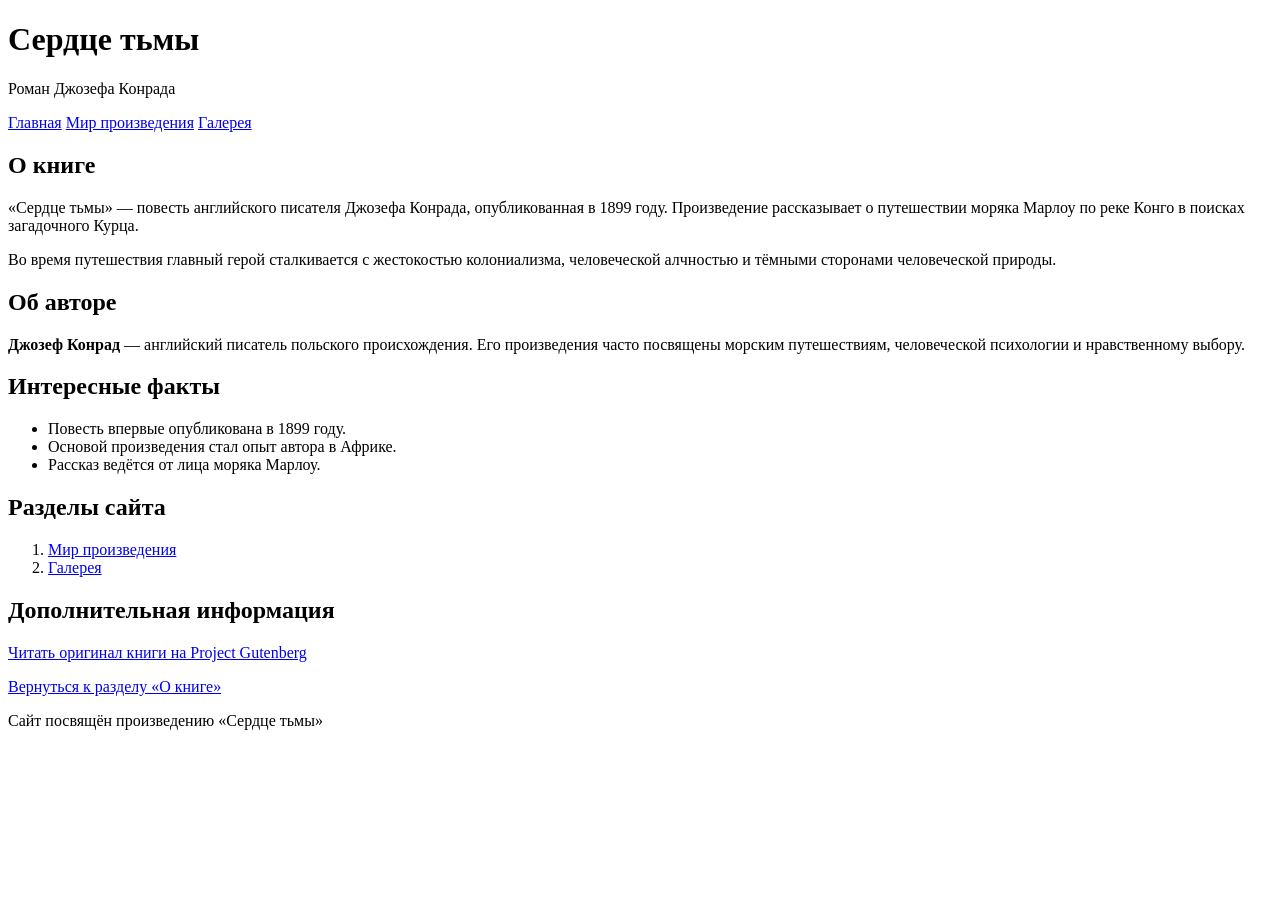
==== index.html @ cf0d7f8c "Create homepage" ====
<!DOCTYPE html>
<html lang="ru">
<head>
    <meta charset="UTF-8">
    <meta name="viewport" content="width=device-width, initial-scale=1.0">
    <meta name="description" content="Сайт о книге Джозефа Конрада «Сердце тьмы»">
    <meta name="author" content="Студент">
    <title>Сердце тьмы — Главная</title>
    <link rel="stylesheet" href="style.css">
</head>
<body>

    <header>
        <h1>Сердце тьмы</h1>
        <p>Роман Джозефа Конрада</p>

        <nav>
            <a href="index.html">Главная</a>
            <a href="world.html">Мир произведения</a>
            <a href="gallery.html">Галерея</a>
        </nav>
    </header>

    <main>
        <section id="about">
            <h2>О книге</h2>

            <p>
                «Сердце тьмы» — повесть английского писателя
                Джозефа Конрада, опубликованная в 1899 году.
                Произведение рассказывает о путешествии моряка
                Марлоу по реке Конго в поисках загадочного Курца.
            </p>

            <p>
                Во время путешествия главный герой сталкивается
                с жестокостью колониализма, человеческой
                алчностью и тёмными сторонами человеческой природы.
            </p>
        </section>

        <section id="author">
            <h2>Об авторе</h2>

            <p>
                <strong>Джозеф Конрад</strong> — английский писатель
                польского происхождения. Его произведения
                часто посвящены морским путешествиям,
                человеческой психологии и нравственному выбору.
            </p>
        </section>

        <section id="facts">
            <h2>Интересные факты</h2>

            <ul>
                <li>Повесть впервые опубликована в 1899 году.</li>
                <li>Основой произведения стал опыт автора в Африке.</li>
                <li>Рассказ ведётся от лица моряка Марлоу.</li>
            </ul>
        </section>

        <section id="navigation">
            <h2>Разделы сайта</h2>

            <ol>
                <li><a href="world.html">Мир произведения</a></li>
                <li><a href="gallery.html">Галерея</a></li>
            </ol>
        </section>

        <section id="links">
            <h2>Дополнительная информация</h2>

            <p>
                <a href="https://www.gutenberg.org/ebooks/219"
                   target="_blank">
                    Читать оригинал книги на Project Gutenberg
                </a>
            </p>

            <p>
                <a href="#about">Вернуться к разделу «О книге»</a>
            </p>
        </section>
    </main>

    <footer>
        <p>Сайт посвящён произведению «Сердце тьмы»</p>
    </footer>

</body>
</html>
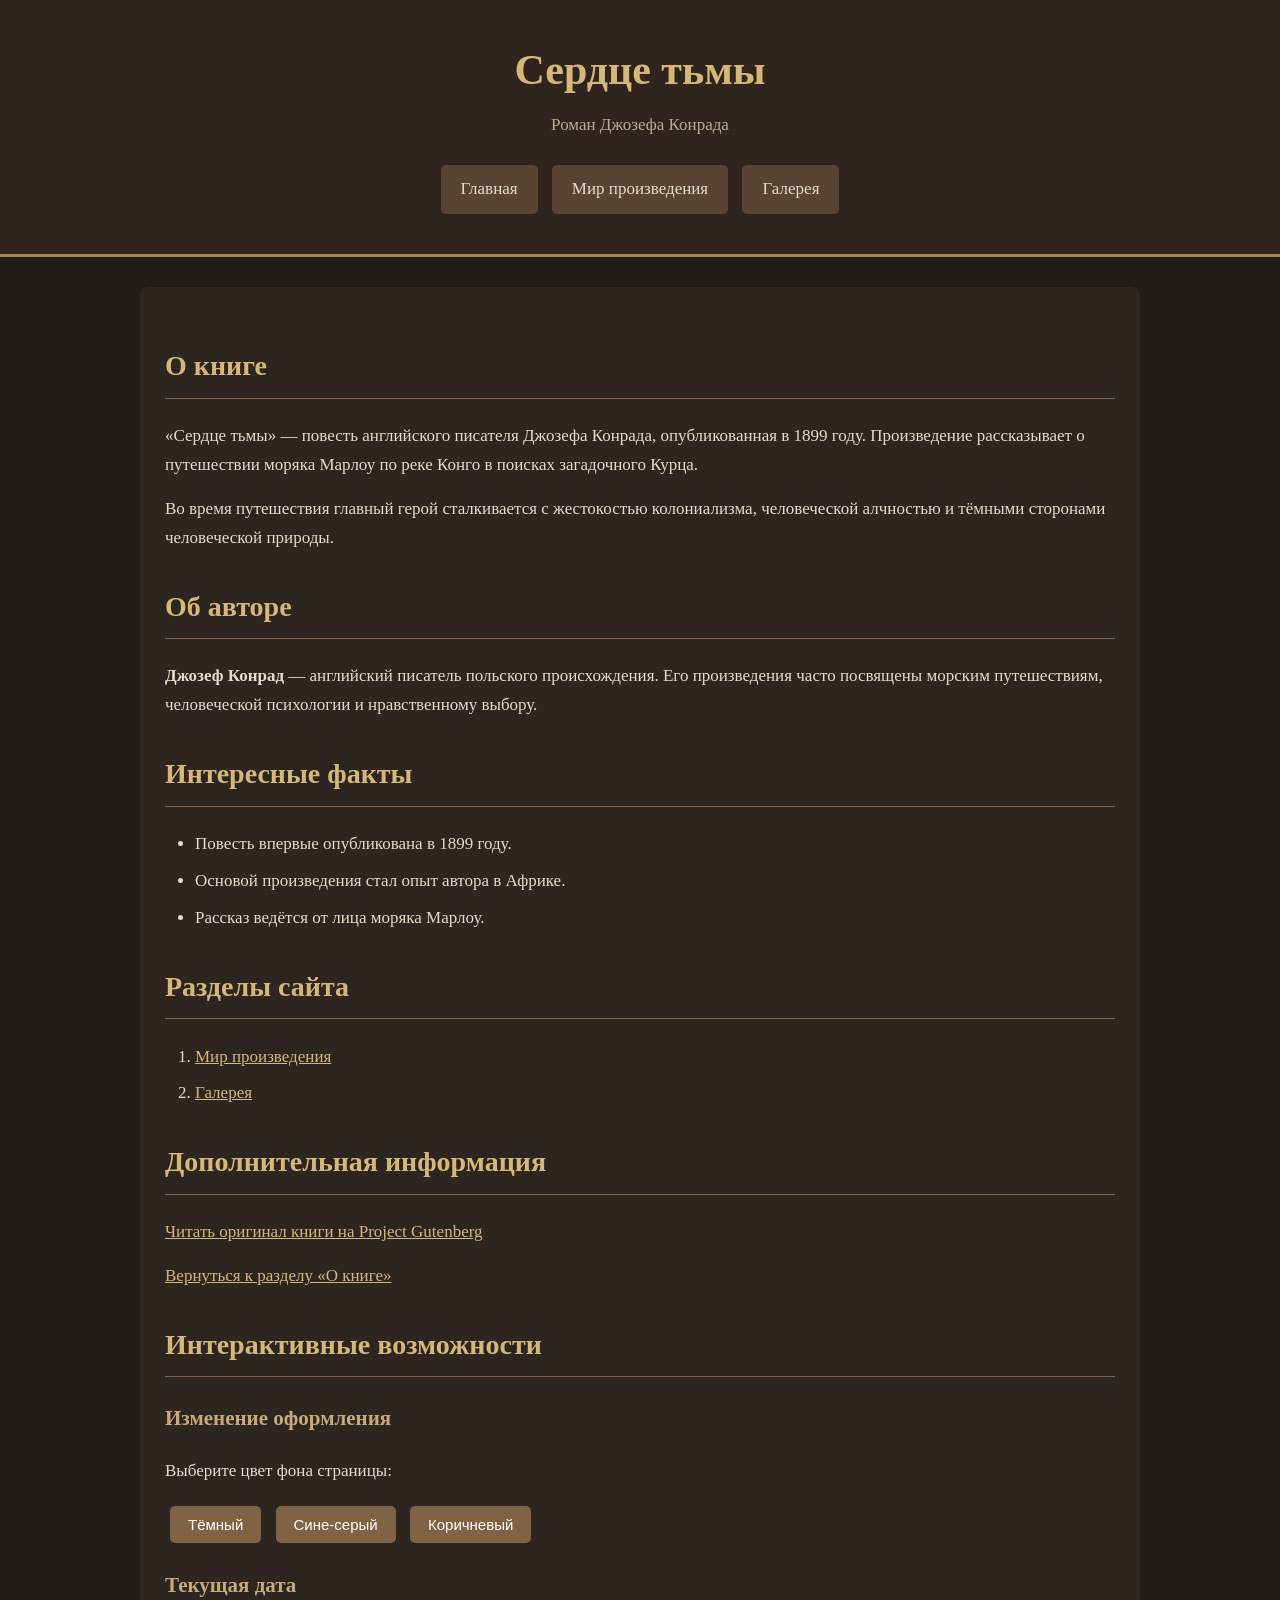
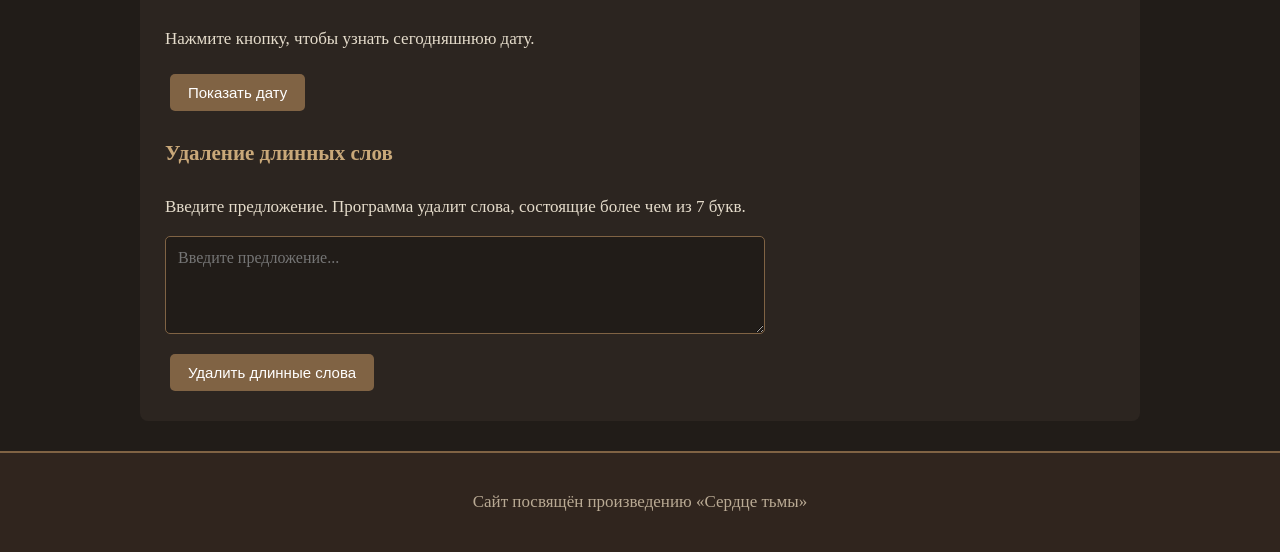
==== commit 4fd6e36e: "Full functionality" ====
--- a/index.html
+++ b/index.html
@@ -1,6 +1,6 @@
-
 <!DOCTYPE html>
 <html lang="ru">
+
 <head>
     <meta charset="UTF-8">
     <meta name="viewport" content="width=device-width, initial-scale=1.0">
@@ -9,6 +9,7 @@
     <title>Сердце тьмы — Главная</title>
     <link rel="stylesheet" href="style.css">
 </head>
+
 <body>
 
     <header>
@@ -74,8 +75,7 @@
             <h2>Дополнительная информация</h2>
 
             <p>
-                <a href="https://www.gutenberg.org/ebooks/219"
-                   target="_blank">
+                <a href="https://www.gutenberg.org/ebooks/219" target="_blank">
                     Читать оригинал книги на Project Gutenberg
                 </a>
             </p>
@@ -84,11 +84,49 @@
                 <a href="#about">Вернуться к разделу «О книге»</a>
             </p>
         </section>
+
+
+        <section id="interactive">
+            <h2>Интерактивные возможности</h2>
+
+            <h3>Изменение оформления</h3>
+            <p>Выберите цвет фона страницы:</p>
+
+            <button onclick="changeBackground('#211c18')">
+                Тёмный
+            </button>
+
+            <button onclick="changeBackground('#263238')">
+                Сине-серый
+            </button>
+
+            <button onclick="changeBackground('#30251e')">
+                Коричневый
+            </button>
+
+            <h3>Текущая дата</h3>
+            <p>Нажмите кнопку, чтобы узнать сегодняшнюю дату.</p>
+
+            <button onclick="showDate()">
+                Показать дату
+            </button>
+
+            <h3>Удаление длинных слов</h3>
+            <p>Введите предложение. Программа удалит слова, состоящие более чем из 7 букв.</p>
+
+            <textarea id="userText" rows="4" placeholder="Введите предложение..."></textarea>
+
+            <button onclick="removeLongWords()">
+                Удалить длинные слова
+            </button>
+        </section>
+
     </main>
 
     <footer>
         <p>Сайт посвящён произведению «Сердце тьмы»</p>
     </footer>
+<script src="script.js"></script>
+</body>
 
-</body>
-</html>
+</html>
--- a/style.css
+++ b/style.css
@@ -0,0 +1,241 @@
+/* Основные настройки страницы */
+* {
+    box-sizing: border-box;
+}
+
+body {
+    margin: 0;
+    padding: 0;
+    background-color: #211c18;
+    color: #e5dccb;
+    font-family: Georgia, serif;
+    font-size: 17px;
+    line-height: 1.7;
+}
+
+/* Шапка сайта */
+header {
+    background-color: #30251e;
+    text-align: center;
+    padding: 35px 20px;
+    border-bottom: 3px solid #a78652;
+}
+
+header h1 {
+    color: #d6b779;
+    font-size: 42px;
+    margin: 0 0 5px;
+}
+
+header p {
+    color: #b9aa94;
+    margin: 0 0 20px;
+}
+
+/* Навигация */
+nav {
+    margin-top: 20px;
+}
+
+nav a {
+    display: inline-block;
+    color: #e5dccb;
+    background-color: #594333;
+    text-decoration: none;
+    padding: 10px 20px;
+    margin: 5px;
+    border-radius: 5px;
+}
+
+nav a:hover {
+    background-color: #8a6745;
+    color: white;
+}
+
+/* Основное содержимое */
+main {
+    max-width: 1000px;
+    margin: 30px auto;
+    padding: 25px;
+    background-color: #2c2520;
+    border-radius: 8px;
+}
+
+/* Заголовки */
+h2 {
+    color: #d6b779;
+    font-size: 28px;
+    border-bottom: 1px solid #806344;
+    padding-bottom: 8px;
+    margin-top: 30px;
+}
+
+h3 {
+    color: #c9a879;
+    font-size: 21px;
+    margin-top: 20px;
+}
+
+/* Абзацы и ссылки */
+p {
+    margin: 15px 0;
+}
+
+a {
+    color: #d6b779;
+}
+
+a:hover {
+    color: #fff0c9;
+}
+
+/* Изображения */
+img {
+    max-width: 100%;
+    height: auto;
+    border: 2px solid #806344;
+    border-radius: 5px;
+}
+
+/* Обтекание изображений */
+.float-left {
+    float: left;
+    width: 280px;
+    margin: 5px 20px 15px 0;
+}
+
+.float-right {
+    float: right;
+    width: 280px;
+    margin: 5px 0 15px 20px;
+}
+
+/* Очистка обтекания */
+.clear {
+    clear: both;
+}
+
+/* Таблицы */
+table {
+    width: 100%;
+    border-collapse: collapse;
+    margin: 20px 0;
+}
+
+th,
+td {
+    border: 1px solid #806344;
+    padding: 12px;
+    text-align: left;
+}
+
+th {
+    background-color: #594333;
+    color: #f0d49d;
+}
+
+td {
+    background-color: #352b24;
+}
+
+/* Списки */
+ul,
+ol {
+    padding-left: 30px;
+}
+
+li {
+    margin: 8px 0;
+}
+
+/* Галерея */
+figure {
+    display: inline-block;
+    width: 45%;
+    vertical-align: top;
+    margin: 15px 2%;
+    text-align: center;
+}
+
+figure img {
+    width: 100%;
+    height: 300px;
+    object-fit: contain;
+    background-color: #1b1714;
+}
+
+figcaption {
+    color: #b9aa94;
+    margin-top: 8px;
+    font-style: italic;
+}
+
+/* Нижняя часть сайта */
+footer {
+    background-color: #30251e;
+    color: #b9aa94;
+    text-align: center;
+    padding: 20px;
+    margin-top: 30px;
+    border-top: 2px solid #806344;
+}
+
+/* Адаптация для телефонов */
+@media (max-width: 650px) {
+    header h1 {
+        font-size: 30px;
+    }
+
+    main {
+        margin: 15px;
+        padding: 15px;
+    }
+
+    nav a {
+        display: block;
+    }
+
+    .float-left,
+    .float-right {
+        float: none;
+        display: block;
+        width: 100%;
+        margin: 15px 0;
+    }
+
+    figure {
+        display: block;
+        width: 100%;
+        margin: 20px 0;
+    }
+}
+
+/* Кнопки и поля ввода */
+button {
+    background-color: #806344;
+    color: white;
+    border: none;
+    padding: 10px 18px;
+    margin: 5px;
+    border-radius: 5px;
+    cursor: pointer;
+    font-size: 15px;
+}
+
+button:hover {
+    background-color: #a78652;
+}
+
+textarea {
+    display: block;
+    width: 100%;
+    max-width: 600px;
+    padding: 12px;
+    margin: 15px 0;
+    background-color: #211c18;
+    color: #e5dccb;
+    border: 1px solid #806344;
+    border-radius: 5px;
+    font-family: Georgia, serif;
+    font-size: 16px;
+}
